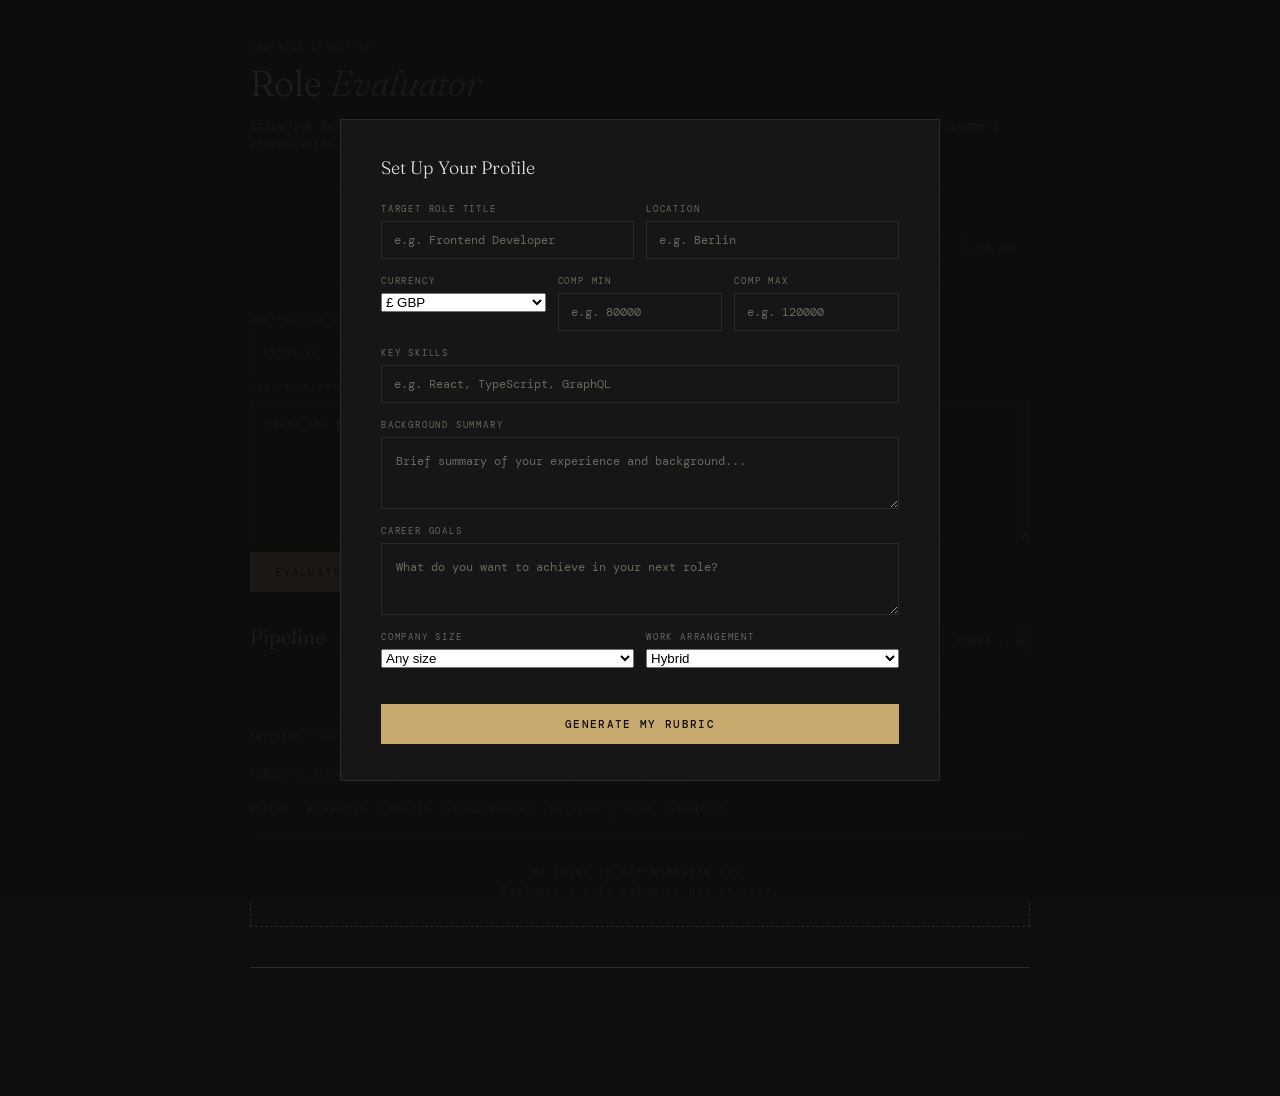
==== index.html @ 42fd8bf1 "feat: Add progress bar for rubric generation" ====
<!DOCTYPE html>
<html lang="en">
<head>
<meta charset="UTF-8">
<meta name="viewport" content="width=device-width, initial-scale=1.0">
<title>Role Evaluator</title>
<link rel="stylesheet" href="styles.css">
</head>
<body>
<div class="container">

  <header>
    <div class="eyebrow">Job Role Evaluator</div>
    <h1>Role <em>Evaluator</em></h1>
    <p class="subtitle">Score job descriptions against your priorities. Weighted across four dimensions: technical fit, environment, compensation, and learning trajectory.</p>
  </header>

  <div class="user-bar">
    <div class="user-identity">
      <img class="user-avatar" id="user-avatar" src="" alt="">
      <div class="user-name" id="user-name"></div>
    </div>
    <button class="theme-toggle" id="theme-toggle" onclick="toggleTheme()" title="Toggle theme">◐</button>
    <button class="logout-btn" id="view-rubric-btn" onclick="showRubricModal()" hidden>View Rubric</button>
    <button class="logout-btn" onclick="showProfileModal(_currentProfile)">Edit Profile</button>
    <a class="logout-btn" href="/.auth/logout">Log out</a>
  </div>

  <!-- JD input -->
  <div class="jd-input-area">
    <div class="jd-input-row">
      <div class="field-group">
        <label class="field-label">Job Posting URL</label>
        <div class="url-input-row">
          <input type="text" id="jd-url" placeholder="https://...  (job share link)">
          <button class="fetch-btn" id="fetch-btn" onclick="fetchJdFromUrl(document.getElementById('jd-url').value.trim())">↓ Fetch JD</button>
        </div>
      </div>
    </div>
    <div class="field-group">
      <label class="field-label">Job Description</label>
      <textarea id="jd-text" class="jd-textarea" placeholder="Paste the full job description here, or use the URL field above to fetch it automatically..."></textarea>
    </div>
    <button class="evaluate-btn" id="evaluate-btn" onclick="runEvaluation()">Evaluate Role</button>
  </div>

  <!-- Pipeline -->
  <div class="queue-section" id="queue-section">
    <div class="queue-header">
      <div class="queue-title">Pipeline</div>
      <div class="queue-count" id="queue-count">0 roles</div>
      <div class="queue-sort">
        <span class="queue-sort-label">Sort</span>
        <select id="queue-sort-select" onchange="renderTable()">
          <option value="added-desc">Added ↓</option>
          <option value="added-asc">Added ↑</option>
          <option value="score-desc">Score ↓</option>
          <option value="score-asc">Score ↑</option>
        </select>
      </div>
      <button class="queue-clear-btn" id="queue-clear-btn" onclick="promptClearQueue()">Clear all</button>
    </div>
    <div class="summary-bar" id="summary-bar"></div>
    <div class="filter-bar" id="filter-bar"></div>
    <div class="queue-confirm-bar" id="queue-confirm-bar">
      <span>Clear all roles from the pipeline? This cannot be undone.</span>
      <button class="qcb-cancel" onclick="cancelClearQueue()">Cancel</button>
      <button class="qcb-confirm" onclick="confirmClearQueue()">Clear pipeline</button>
    </div>
    <div id="queue-container">
      <div class="queue-empty">No roles queued yet.<br>Evaluate a role below and click <strong>Add to Pipeline</strong>.</div>
    </div>
  </div>

  <!-- Detail drawer -->
  <div class="drawer-backdrop" id="drawer-backdrop" onclick="closeDrawer()"></div>
  <div class="drawer" id="drawer">
    <div class="drawer-inner" id="drawer-inner"></div>
  </div>


</div>

<!-- Profile setup modal -->
<div class="eval-overlay" id="profile-overlay">
  <div class="eval-dialog profile-dialog">
    <div class="eval-title">Set Up Your Profile</div>
    <div class="eval-status" id="profile-status" style="display:none"></div>
    <form id="profile-form" onsubmit="return false">
      <div class="profile-fields">
        <div class="profile-field-row">
          <div class="field-group">
            <label class="field-label">Target Role Title</label>
            <input type="text" id="pf-role-title" placeholder="e.g. Frontend Developer">
          </div>
          <div class="field-group">
            <label class="field-label">Location</label>
            <input type="text" id="pf-location" placeholder="e.g. Berlin">
          </div>
        </div>
        <div class="profile-field-row">
          <div class="field-group">
            <label class="field-label">Currency</label>
            <select id="pf-currency">
              <option value="£">£ GBP</option>
              <option value="$">$ USD</option>
              <option value="€">€ EUR</option>
              <option value="S$">S$ SGD</option>
              <option value="A$">A$ AUD</option>
              <option value="C$">C$ CAD</option>
            </select>
          </div>
          <div class="field-group">
            <label class="field-label">Comp Min</label>
            <input type="text" id="pf-comp-min" placeholder="e.g. 80000">
          </div>
          <div class="field-group">
            <label class="field-label">Comp Max</label>
            <input type="text" id="pf-comp-max" placeholder="e.g. 120000">
          </div>
        </div>
        <div class="field-group">
          <label class="field-label">Key Skills</label>
          <input type="text" id="pf-skills" placeholder="e.g. React, TypeScript, GraphQL">
        </div>
        <div class="field-group">
          <label class="field-label">Background Summary</label>
          <textarea id="pf-background" class="profile-textarea" placeholder="Brief summary of your experience and background..."></textarea>
        </div>
        <div class="field-group">
          <label class="field-label">Career Goals</label>
          <textarea id="pf-goals" class="profile-textarea" placeholder="What do you want to achieve in your next role?"></textarea>
        </div>
        <div class="profile-field-row">
          <div class="field-group">
            <label class="field-label">Company Size</label>
            <select id="pf-company-size">
              <option value="any">Any size</option>
              <option value="startup (1–50)">Startup (1–50)</option>
              <option value="scale-up (50–500)">Scale-up (50–500)</option>
              <option value="mid-size (500–5000)">Mid-size (500–5000)</option>
              <option value="enterprise (5000+)">Enterprise (5000+)</option>
            </select>
          </div>
          <div class="field-group">
            <label class="field-label">Work Arrangement</label>
            <select id="pf-arrangement">
              <option value="hybrid">Hybrid</option>
              <option value="remote">Remote</option>
              <option value="on-site">On-site</option>
              <option value="flexible">Flexible</option>
            </select>
          </div>
        </div>
      </div>
      <div class="profile-actions">
        <button class="evaluate-btn" id="generate-rubric-btn" onclick="saveProfile()">Generate My Rubric</button>
        <button class="qcb-cancel" id="profile-cancel-btn" onclick="closeProfileModal()">Cancel</button>
      </div>
    </form>
    <div class="eval-spinner hidden" id="profile-spinner"></div>
  </div>
</div>

<!-- Rubric editor modal -->
<div class="eval-overlay" id="rubric-overlay">
  <div class="eval-dialog rubric-dialog">
    <div class="eval-title">Your Rubric</div>
    <p class="rubric-hint">Edit the JSON below, then save. Section weights must sum to 100.</p>
    <textarea id="rubric-editor" spellcheck="false"></textarea>
    <div class="eval-status" id="rubric-error" style="display:none"></div>
    <div class="profile-actions">
      <button class="evaluate-btn" id="rubric-save-btn" onclick="saveRubric()">Save Rubric</button>
      <button class="qcb-cancel" onclick="closeRubricModal()">Cancel</button>
    </div>
  </div>
</div>

<!-- Single overlay — used for both loading spinner and error dialog -->
<div class="eval-overlay" id="eval-overlay">
  <div class="eval-dialog">
    <div class="eval-spinner" id="eval-spinner"></div>
    <div class="eval-title" id="eval-overlay-title">Evaluating Role</div>
    <div class="eval-status" id="eval-status">Reading job description...</div>
    <button class="eval-dismiss-btn" id="eval-dismiss-btn" onclick="closeErrorDialog()" style="display:none">Dismiss</button>
  </div>
</div>

<div class="queue-toast" id="queue-toast"></div>

<div id="rubric-progress" hidden>
  <div id="rubric-progress-fill"></div>
</div>

<script src="app.js"></script>
</body>
</html>
---- styles.css ----
@import url('https://fonts.googleapis.com/css2?family=DM+Mono:wght@400;500&family=Fraunces:ital,opsz,wght@0,9..144,300;0,9..144,600;1,9..144,300&display=swap');

/* ── TOKENS ─────────────────────────────────────────────────────────────── */

:root {
  --bg:             #0e0e0e;
  --surface:        #161616;
  --surface2:       #1e1e1e;
  --border:         #2a2a2a;
  --text:           #e8e4dc;
  --muted:          #6b6760;
  --accent:         #c8a96e;
  --accent2:        #7eb8a4;
  --danger:         #c96e6e;
  --interest-blue:  #6e8fc9;
  --t1: #c8a96e;
  --t2: #a8c8b8;
  --t3: #b8a8c8;
  --t4: #c8b8a8;
}

/* ── LIGHT THEME ─────────────────────────────────────────────────────────── */

body.light {
  --bg:       #f5f0e8;
  --surface:  #ede8de;
  --surface2: #e4ddd0;
  --border:   #c8bfaa;
  --text:     #1a1612;
  --muted:    #7a7060;
}

body, body * { transition: background-color 0.2s ease, border-color 0.2s ease, color 0.2s ease; }

.eval-spinner { transition: none; }

/* Fetch button has its own transition declaration — excluded from global override */
.fetch-btn { transition: border-color 0.2s ease, color 0.2s ease, background-color 0.2s ease, font-size 0.15s ease !important; }

body.light .queue-confirm-bar { background: #f0e0e0; border-color: #d4aaaa; }
body.light .queue-card-breakdown { border-top-color: #d8d0c0; }

.theme-toggle {
  font-family: 'DM Mono', monospace;
  font-size: 14px;
  background: transparent;
  border: 1px solid var(--border);
  color: var(--muted);
  width: 30px;
  height: 30px;
  display: flex;
  align-items: center;
  justify-content: center;
  cursor: pointer;
  transition: all 0.15s;
  flex-shrink: 0;
  padding: 0;
  line-height: 1;
}
.theme-toggle:hover { border-color: var(--accent); color: var(--accent); }

/* ── RESET & BASE ────────────────────────────────────────────────────────── */

* { box-sizing: border-box; margin: 0; padding: 0; }

body {
  background: var(--bg);
  color: var(--text);
  font-family: 'DM Mono', monospace;
  font-size: 13px;
  min-height: 100vh;
  padding: 40px 24px 80px;
}

.container { max-width: 780px; margin: 0 auto; }

@media (max-width: 480px) { body { padding: 24px 16px 60px; font-size: 12px; } }

/* ── SHARED: SURFACES ────────────────────────────────────────────────────── */

.queue-card,
.eval-dialog {
  background: var(--surface);
  border: 1px solid var(--border);
}

/* ── SHARED: MICRO-LABELS ────────────────────────────────────────────────── */

.eyebrow,
.field-label,
.queue-sort-label,
.queue-count {
  font-size: 9px;
  letter-spacing: 0.2em;
  text-transform: uppercase;
  color: var(--muted);
}

/* ── SHARED: GHOST BUTTONS ───────────────────────────────────────────────── */

.queue-clear-btn,
.qcb-cancel,
.qc-remove,
.logout-btn {
  font-family: 'DM Mono', monospace;
  font-size: 9px;
  letter-spacing: 0.12em;
  text-transform: uppercase;
  background: transparent;
  border: 1px solid var(--border);
  color: var(--muted);
  padding: 4px 10px;
  cursor: pointer;
  transition: all 0.15s;
}

.queue-clear-btn:hover,
.qc-remove:hover,
.logout-btn:hover { border-color: var(--danger); color: var(--danger); }
.qcb-cancel:hover { border-color: var(--muted); color: var(--text); }

/* ── SHARED: FORM INPUTS ─────────────────────────────────────────────────── */

input[type="text"],
textarea {
  background: var(--surface);
  border: 1px solid var(--border);
  color: var(--text);
  font-family: 'DM Mono', monospace;
  font-size: 12px;
  padding: 10px 12px;
  outline: none;
  width: 100%;
}

input[type="text"]:focus,
textarea:focus { border-color: var(--accent); }

input[type="text"]::placeholder,
textarea::placeholder { color: var(--muted); }

/* ── HEADER ──────────────────────────────────────────────────────────────── */

header { margin-bottom: 48px; border-bottom: 1px solid var(--border); padding-bottom: 32px; }
.eyebrow { margin-bottom: 12px; }

h1 {
  font-family: 'Fraunces', serif;
  font-size: 36px;
  font-weight: 300;
  line-height: 1.1;
  color: var(--text);
  margin-bottom: 12px;
}

@media (max-width: 480px) { h1 { font-size: 26px; } }

h1 em { font-style: italic; color: var(--accent); }
.subtitle { color: var(--muted); font-size: 12px; line-height: 1.6; }

/* ── USER BAR ────────────────────────────────────────────────────────────── */

.user-bar {
  display: flex;
  align-items: center;
  justify-content: flex-end;
  gap: 14px;
  margin-bottom: 32px;
  padding-bottom: 16px;
  border-bottom: 1px solid var(--border);
}

.user-identity { display: flex; align-items: center; gap: 8px; }
.user-avatar { width: 22px; height: 22px; border-radius: 50%; border: 1px solid var(--border); display: none; }
.user-avatar.loaded { display: block; }
.user-name { font-size: 11px; color: var(--muted); letter-spacing: 0.04em; }
.user-name span { color: var(--text); }
.logout-btn { font-size: 9px; letter-spacing: 0.15em; padding: 5px 12px; text-decoration: none; display: inline-block; }

/* ── SCORE CLASSES ───────────────────────────────────────────────────────── */

.score-strong { color: var(--accent); }
.score-apply  { color: var(--accent2); }
.score-weak   { color: var(--t3); }
.score-pass   { color: var(--muted); }

/* ── NOTES ───────────────────────────────────────────────────────────────── */

textarea { resize: vertical; min-height: 80px; line-height: 1.6; padding: 14px; }

/* ── INTEREST SELECTOR ───────────────────────────────────────────────────── */

.interest-btn {
  font-family: 'DM Mono', monospace;
  font-size: 10px;
  letter-spacing: 0.08em;
  text-transform: uppercase;
  padding: 5px 12px;
  background: var(--surface2);
  border: 1px solid var(--border);
  color: var(--muted);
  cursor: pointer;
  transition: all 0.15s;
}

.interest-btn[data-level="not-interested"]:hover,
.interest-btn[data-level="not-interested"].active      { border-color: var(--danger);        color: var(--danger); }
.interest-btn[data-level="backburner"]:hover,
.interest-btn[data-level="backburner"].active          { border-color: var(--accent);        color: var(--accent); }
.interest-btn[data-level="under-consideration"]:hover,
.interest-btn[data-level="under-consideration"].active { border-color: var(--interest-blue); color: var(--interest-blue); }
.interest-btn[data-level="interested"]:hover,
.interest-btn[data-level="interested"].active          { border-color: var(--accent2);       color: var(--accent2); }

.interest-btn[data-level="not-interested"].active      { background: var(--danger);        color: #0e0e0e; }
.interest-btn[data-level="backburner"].active          { background: var(--accent);        color: #0e0e0e; }
.interest-btn[data-level="under-consideration"].active { background: var(--interest-blue); color: #0e0e0e; }
.interest-btn[data-level="interested"].active          { background: var(--accent2);       color: #0e0e0e; }

/* ── INTEREST BADGE ──────────────────────────────────────────────────────── */

.interest-badge {
  display: inline-block;
  font-size: 8px;
  letter-spacing: 0.12em;
  text-transform: uppercase;
  padding: 3px 8px;
  border: 1px solid var(--border);
  color: var(--muted);
  margin-top: 4px;
}

.interest-badge.not-interested      { border-color: var(--danger);        color: var(--danger); }
.interest-badge.backburner          { border-color: var(--accent);        color: var(--accent); }
.interest-badge.under-consideration { border-color: var(--interest-blue); color: var(--interest-blue); }
.interest-badge.interested          { border-color: var(--accent2);       color: var(--accent2); }

/* ── PIPELINE ────────────────────────────────────────────────────────────── */

.queue-section { margin-bottom: 48px; border-bottom: 1px solid var(--border); padding-bottom: 40px; }
.queue-header  { display: flex; align-items: baseline; gap: 12px; margin-bottom: 20px; }
.queue-title   { font-family: 'Fraunces', serif; font-size: 20px; font-weight: 300; color: var(--text); }
.queue-count   { padding: 3px 8px; border: 1px solid var(--border); }
.queue-sort    { margin-left: auto; display: flex; align-items: center; gap: 8px; }

.queue-sort select {
  background: var(--surface);
  border: 1px solid var(--border);
  color: var(--muted);
  font-family: 'DM Mono', monospace;
  font-size: 11px;
  padding: 4px 8px;
  outline: none;
  cursor: pointer;
}
.queue-sort select:focus { border-color: var(--accent); }

.queue-clear-btn { display: none; }
.queue-clear-btn.visible { display: block; }

.queue-confirm-bar { display: none; align-items: center; gap: 12px; margin-top: 12px; padding: 10px 14px; background: #1a1010; border: 1px solid #3a2020; font-size: 11px; color: var(--danger); }
.queue-confirm-bar.visible { display: flex; }
.queue-confirm-bar span { flex: 1; }

.qcb-confirm {
  font-family: 'DM Mono', monospace;
  font-size: 9px;
  letter-spacing: 0.12em;
  text-transform: uppercase;
  background: var(--danger);
  border: 1px solid var(--danger);
  color: white;
  padding: 4px 12px;
  cursor: pointer;
  transition: opacity 0.15s;
}
.qcb-confirm:hover { opacity: 0.85; }

.queue-empty { padding: 24px; border: 1px dashed var(--border); text-align: center; color: var(--muted); font-size: 11px; letter-spacing: 0.05em; line-height: 1.8; }
.queue-grid { display: grid; grid-template-columns: 1fr 1fr; gap: 10px; }
@media (max-width: 600px) { .queue-grid { grid-template-columns: 1fr; } .queue-sort { display: none; } }

.queue-card { padding: 16px; transition: border-color 0.15s; }
.queue-card:hover { border-color: #3a3a3a; }
.queue-card-top     { display: flex; align-items: flex-start; justify-content: space-between; gap: 12px; margin-bottom: 10px; }
.queue-card-company { font-size: 11px; color: var(--muted); letter-spacing: 0.08em; text-transform: uppercase; margin-bottom: 3px; }
.queue-card-role    { font-family: 'Fraunces', serif; font-size: 16px; font-weight: 300; color: var(--text); line-height: 1.2; }
.queue-card-score   { font-family: 'Fraunces', serif; font-size: 32px; font-weight: 600; line-height: 1; flex-shrink: 0; text-align: right; }
.queue-card-verdict { font-size: 10px; color: var(--muted); text-align: right; margin-top: 2px; }
.queue-card-breakdown { display: flex; gap: 8px; flex-wrap: wrap; margin-top: 10px; padding-top: 10px; border-top: 1px solid #1e1e1e; }
.qc-dim { font-size: 9px; letter-spacing: 0.08em; text-transform: uppercase; color: var(--muted); padding: 3px 7px; border: 1px solid var(--border); }
.queue-card-notes { font-size: 11px; color: var(--muted); line-height: 1.5; margin-top: 8px; max-height: 36px; overflow: hidden; text-overflow: ellipsis; display: -webkit-box; -webkit-line-clamp: 2; -webkit-box-orient: vertical; }
.queue-card-actions { display: flex; justify-content: flex-end; margin-top: 12px; gap: 8px; }
.qc-remove { font-size: 9px; }

/* ── RUBRIC PROGRESS BAR ─────────────────────────────────────────────────── */

#rubric-progress {
  position: fixed;
  bottom: 0;
  right: 0;
  width: 280px;
  background: var(--surface, #1a1a1a);
  padding: 12px 16px;
  z-index: 150;
  border-top-left-radius: 6px;
}
#rubric-progress::before {
  content: 'Generating rubric…';
  display: block;
  font-size: 11px;
  letter-spacing: 0.08em;
  text-transform: uppercase;
  opacity: 0.55;
  margin-bottom: 8px;
}
#rubric-progress-fill {
  height: 3px;
  width: 0%;
  background: var(--accent);
  transition: width 55s linear;
}

/* ── TOAST ───────────────────────────────────────────────────────────────── */

.queue-toast {
  position: fixed;
  bottom: 28px;
  left: 50%;
  transform: translateX(-50%) translateY(12px);
  background: var(--accent);
  color: #0e0e0e;
  font-family: 'DM Mono', monospace;
  font-size: 11px;
  letter-spacing: 0.1em;
  text-transform: uppercase;
  padding: 10px 20px;
  opacity: 0;
  pointer-events: none;
  transition: all 0.25s ease;
  z-index: 100;
}
.queue-toast.show { opacity: 1; transform: translateX(-50%) translateY(0); }

/* ── JD INPUT ────────────────────────────────────────────────────────────── */

.jd-input-area { margin-bottom: 32px; }
.jd-input-row  { display: grid; grid-template-columns: 1fr 1fr; gap: 12px; margin-bottom: 12px; }
@media (max-width: 480px) { .jd-input-row { grid-template-columns: 1fr; } }

.field-group { display: flex; flex-direction: column; gap: 6px; }
.jd-textarea { min-height: 140px; }

/* ── URL INPUT ROW ───────────────────────────────────────────────────────── */

.url-input-row {
  display: flex;
  align-items: stretch;
}

/* Remove right border from input so it sits seamlessly against the button */
.url-input-row input {
  flex: 1;
  border-right: none;
}

/* Restore right border when focused so it doesn't disappear */
.url-input-row input:focus {
  border-color: var(--accent);
  border-right: 1px solid var(--accent);
}

/* ── FETCH JD BUTTON ─────────────────────────────────────────────────────── */

.fetch-btn {
  font-family: 'DM Mono', monospace;
  font-size: 10px;
  letter-spacing: 0.1em;
  text-transform: uppercase;
  background: var(--surface);
  border: 1px solid var(--border);
  color: var(--muted);
  padding: 0 16px;
  cursor: pointer;
  white-space: nowrap;
  flex-shrink: 0;
}

.fetch-btn:hover:not(:disabled) {
  border-color: var(--accent);
  color: var(--accent);
}

.fetch-btn:disabled { cursor: default; }

/* Loading — gentle pulse */
.fetch-btn.loading {
  color: var(--muted);
  border-color: var(--border);
  animation: fetch-pulse 1s ease-in-out infinite;
}

@keyframes fetch-pulse {
  0%, 100% { opacity: 1; }
  50%       { opacity: 0.35; }
}

/* Success — green tick */
.fetch-btn.success {
  border-color: var(--accent2);
  color: var(--accent2);
  font-size: 15px;
  letter-spacing: 0;
}

/* Error — red cross */
.fetch-btn.error {
  border-color: var(--danger);
  color: var(--danger);
  font-size: 15px;
  letter-spacing: 0;
}

/* ── EVALUATE BUTTON ─────────────────────────────────────────────────────── */

.evaluate-btn {
  margin-top: 12px;
  padding: 12px 24px;
  background: var(--accent);
  border: 1px solid var(--accent);
  color: #0e0e0e;
  font-family: 'DM Mono', monospace;
  font-size: 11px;
  letter-spacing: 0.12em;
  text-transform: uppercase;
  cursor: pointer;
  transition: all 0.2s;
  font-weight: 500;
}
.evaluate-btn:hover    { opacity: 0.85; }
.evaluate-btn:disabled { opacity: 0.4; cursor: not-allowed; }

/* ── LOADING / ERROR OVERLAY ─────────────────────────────────────────────── */

.eval-overlay { display: none; position: fixed; inset: 0; background: rgba(14,14,14,0.92); z-index: 200; align-items: center; justify-content: center; }
.eval-overlay.visible { display: flex; }

.eval-dialog { padding: 40px 48px; max-width: 420px; width: 90%; text-align: center; }

.eval-spinner {
  width: 32px;
  height: 32px;
  border: 2px solid var(--border);
  border-top-color: var(--accent);
  border-radius: 50%;
  animation: spin 0.8s linear infinite;
  margin: 0 auto 24px;
}
.eval-spinner.hidden { display: none; }

@keyframes spin { to { transform: rotate(360deg); } }

.eval-title  { font-family: 'Fraunces', serif; font-size: 18px; font-weight: 300; color: var(--text); margin-bottom: 24px; }
.eval-status { font-size: 11px; letter-spacing: 0.12em; text-transform: uppercase; color: var(--muted); min-height: 18px; transition: opacity 0.3s ease; }
.eval-status.fade { opacity: 0; }

.eval-dismiss-btn {
  display: none;
  margin-top: 24px;
  font-family: 'DM Mono', monospace;
  font-size: 10px;
  letter-spacing: 0.12em;
  text-transform: uppercase;
  background: transparent;
  border: 1px solid var(--border);
  color: var(--muted);
  padding: 6px 20px;
  cursor: pointer;
  transition: all 0.15s;
}
.eval-dismiss-btn:hover { border-color: var(--accent); color: var(--accent); }

/* ── PIPELINE TABLE ──────────────────────────────────────────────────────── */

.pipeline-table { width: 100%; border-collapse: collapse; font-size: 12px; }

.pipeline-table thead th {
  font-size: 9px;
  letter-spacing: 0.15em;
  text-transform: uppercase;
  color: var(--muted);
  text-align: left;
  padding: 8px 12px;
  border-bottom: 1px solid var(--border);
  white-space: nowrap;
}

.pipeline-row { border-bottom: 1px solid var(--border); cursor: pointer; transition: background 0.12s; }
.pipeline-row:hover  { background: var(--surface); }
.pipeline-row.active { background: var(--surface2); }
.pipeline-row td { padding: 10px 12px; vertical-align: middle; }

.col-company { color: var(--muted); font-size: 11px; letter-spacing: 0.04em; white-space: nowrap; }
.col-role    { color: var(--text);  font-family: 'Fraunces', serif; font-size: 14px; font-weight: 300; }
.col-score   { font-family: 'Fraunces', serif; font-size: 18px; font-weight: 600; text-align: right; white-space: nowrap; }
.col-verdict { font-size: 10px; color: var(--muted); white-space: nowrap; }
.col-interest, .col-status { white-space: nowrap; }
.col-added   { font-size: 10px; color: var(--muted); white-space: nowrap; }

.status-badge {
  display: inline-block;
  font-size: 8px;
  letter-spacing: 0.1em;
  text-transform: uppercase;
  padding: 3px 7px;
  border: 1px solid var(--border);
  color: var(--muted);
}

.status-bookmarked { border-color: var(--muted);          color: var(--muted); }
.status-applied    { border-color: var(--interest-blue);  color: var(--interest-blue); }
.status-phone      { border-color: var(--accent);         color: var(--accent); }
.status-interview  { border-color: var(--accent2);        color: var(--accent2); }
.status-offer      { border-color: var(--accent2); background: var(--accent2); color: #0e0e0e; }
.status-rejected   { border-color: var(--danger);         color: var(--danger); }

.eval-badge   { font-size: 10px; padding: 2px 6px; border-radius: 2px; border: 1px solid; letter-spacing: 0.06em; text-transform: uppercase; }
.eval-pending { border-color: var(--accent);  color: var(--accent); }
.eval-done    { border-color: var(--accent2); color: var(--accent2); }
.eval-error   { border-color: var(--danger);  color: var(--danger); }
.col-eval     { white-space: nowrap; }

/* ── DRAWER ──────────────────────────────────────────────────────────────── */

.drawer-backdrop { display: none; position: fixed; inset: 0; background: rgba(14,14,14,0.5); z-index: 300; }
.drawer-backdrop.open { display: block; }

.drawer {
  position: fixed;
  top: 0; right: 0;
  width: 660px;
  max-width: 95vw;
  height: 100vh;
  background: var(--surface);
  border-left: 1px solid var(--border);
  z-index: 400;
  transform: translateX(100%);
  transition: transform 0.28s cubic-bezier(0.4, 0, 0.2, 1);
  overflow-y: auto;
}
.drawer.open { transform: translateX(0); }
.drawer-inner { padding: 28px 24px 48px; }

.drawer-header { display: flex; align-items: flex-start; justify-content: space-between; gap: 16px; margin-bottom: 20px; }
.drawer-company { font-size: 10px; letter-spacing: 0.12em; text-transform: uppercase; color: var(--muted); margin-bottom: 4px; }
.drawer-role { font-family: 'Fraunces', serif; font-size: 22px; font-weight: 300; color: var(--text); line-height: 1.2; }

.drawer-close {
  font-family: 'DM Mono', monospace;
  font-size: 12px;
  background: transparent;
  border: 1px solid var(--border);
  color: var(--muted);
  width: 28px; height: 28px;
  display: flex; align-items: center; justify-content: center;
  cursor: pointer;
  flex-shrink: 0;
  transition: all 0.15s;
  padding: 0;
}
.drawer-close:hover { border-color: var(--danger); color: var(--danger); }

.drawer-url { display: inline-block; font-size: 10px; color: var(--muted); text-decoration: none; border-bottom: 1px solid var(--border); margin-bottom: 24px; transition: color 0.15s; }
.drawer-url:hover { color: var(--accent); }

.drawer-section { margin-bottom: 28px; }
.drawer-section-label { font-size: 9px; letter-spacing: 0.2em; text-transform: uppercase; color: var(--muted); margin-bottom: 10px; }
.drawer-interest-options,
.drawer-status-options { display: flex; flex-wrap: wrap; gap: 6px; }

.status-option-btn {
  font-family: 'DM Mono', monospace;
  font-size: 9px;
  letter-spacing: 0.1em;
  text-transform: uppercase;
  padding: 4px 10px;
  background: var(--surface2);
  border: 1px solid var(--border);
  color: var(--muted);
  cursor: pointer;
  transition: all 0.15s;
}

.status-option-btn[data-status="bookmarked"]:hover,
.status-option-btn[data-status="bookmarked"].active   { border-color: var(--muted);         color: var(--muted);         background: var(--surface); }
.status-option-btn[data-status="applied"]:hover,
.status-option-btn[data-status="applied"].active      { border-color: var(--interest-blue); color: var(--interest-blue); }
.status-option-btn[data-status="phone-screen"]:hover,
.status-option-btn[data-status="phone-screen"].active { border-color: var(--accent);        color: var(--accent); }
.status-option-btn[data-status="interview"]:hover,
.status-option-btn[data-status="interview"].active    { border-color: var(--accent2);       color: var(--accent2); }
.status-option-btn[data-status="offer"]:hover,
.status-option-btn[data-status="offer"].active        { border-color: var(--accent2);       color: #0e0e0e; background: var(--accent2); }
.status-option-btn[data-status="rejected"]:hover,
.status-option-btn[data-status="rejected"].active     { border-color: var(--danger);        color: var(--danger); }
.status-option-btn.active { background: var(--surface); }

.drawer-score-row { display: flex; align-items: baseline; gap: 12px; margin-bottom: 10px; }
.drawer-total   { font-family: 'Fraunces', serif; font-size: 40px; font-weight: 600; line-height: 1; }
.drawer-verdict { font-size: 12px; color: var(--muted); }

.drawer-total-track { height: 4px; background: var(--border); margin-bottom: 20px; overflow: hidden; }
.drawer-total-fill  { height: 100%; transition: width 0.4s ease; }

.drawer-dims { display: flex; flex-direction: column; gap: 10px; }

.drawer-dim { display: flex; justify-content: space-between; align-items: baseline; padding: 6px 0; border-bottom: 1px solid var(--border); }
.drawer-dim:last-child { border-bottom: none; }
.drawer-dim-label { color: var(--muted); font-size: 10px; letter-spacing: 0.05em; }
.drawer-dim-score { font-family: 'Fraunces', serif; font-size: 13px; font-weight: 600; color: var(--text); }
.drawer-dim-max   { font-size: 10px; color: var(--muted); font-family: 'DM Mono', monospace; }

.drawer-reasoning-block { margin-bottom: 14px; }
.drawer-reasoning-dim   { font-size: 9px; letter-spacing: 0.1em; text-transform: uppercase; color: var(--accent); margin-bottom: 4px; }
.drawer-reasoning-text  { font-size: 11px; color: var(--muted); line-height: 1.6; }

.drawer-notes { font-size: 12px; color: var(--text); line-height: 1.7; white-space: pre-wrap; }
.drawer-actions { border-top: 1px solid var(--border); padding-top: 20px; }

/* Knockout flags in drawer */
.drawer-ko-list { display: flex; flex-direction: column; }
.drawer-ko-item { display: flex; align-items: flex-start; gap: 10px; padding: 8px 0; border-bottom: 1px solid var(--border); }
.drawer-ko-item:last-child { border-bottom: none; }
.drawer-ko-check { width: 12px; height: 12px; border: 1px solid var(--border); flex-shrink: 0; margin-top: 2px; }
.drawer-ko-check.flagged { background: var(--danger); border-color: var(--danger); }
.drawer-ko-label { font-size: 11px; color: var(--text); line-height: 1.4; }
.drawer-ko-label small { display: block; font-size: 9px; color: var(--muted); margin-top: 2px; }
.drawer-ko-warning { margin-top: 8px; padding: 8px 10px; background: rgba(180,50,50,0.12); border-left: 2px solid var(--danger); font-size: 10px; color: var(--danger); letter-spacing: 0.04em; }

/* Per-item evaluation detail in drawer */
.drawer-eval-section { margin-bottom: 16px; }
.drawer-eval-section-title { font-size: 11px; font-weight: 600; color: var(--muted); letter-spacing: 0.08em; text-transform: uppercase; margin-bottom: 8px; padding-bottom: 4px; border-bottom: 1px solid var(--border); }
.drawer-eval-item { padding: 8px 0; border-bottom: 1px solid var(--border); }
.drawer-eval-item:last-child { border-bottom: none; }
.drawer-eval-question { font-size: 11px; color: var(--text); line-height: 1.5; margin-bottom: 6px; }
.drawer-eval-bar-wrap { display: flex; align-items: center; gap: 8px; margin-bottom: 4px; }
.drawer-eval-bar-track { flex: 1; height: 6px; background: var(--border); overflow: hidden; }
.drawer-eval-bar-fill { height: 100%; transition: width 0.4s ease; }
.drawer-eval-score-num { font-family: 'Fraunces', serif; font-size: 12px; color: var(--text); flex-shrink: 0; }
.drawer-eval-label { font-size: 10px; color: var(--muted); font-style: italic; flex-shrink: 0; }
.drawer-eval-reasoning { font-size: 11px; color: var(--muted); line-height: 1.6; padding: 5px 8px; border-left: 2px solid var(--border); }

/* Editable notes in drawer */
.drawer-notes-edit { width: 100%; min-height: 80px; resize: vertical; box-sizing: border-box; }

body.light .drawer { background: var(--surface); }
body.light .drawer-backdrop { background: rgba(245,240,232,0.7); }

/* ── SUMMARY BAR ─────────────────────────────────────────────────────────── */

.summary-bar {
  display: flex;
  align-items: center;
  flex-wrap: wrap;
  gap: 12px;
  padding: 12px 0;
  border-bottom: 1px solid var(--border);
  margin-bottom: 0;
  min-height: 44px;
}

.summary-stats { display: flex; align-items: center; gap: 8px; flex-shrink: 0; }
.summary-stat { font-size: 11px; color: var(--muted); }
.summary-stat-val { color: var(--text); font-family: 'Fraunces', serif; font-size: 15px; font-weight: 600; }
.summary-divider { color: var(--border); }
.summary-status-chips { display: flex; flex-wrap: wrap; gap: 6px; }

.summary-chip {
  font-family: 'DM Mono', monospace;
  font-size: 8px;
  letter-spacing: 0.1em;
  text-transform: uppercase;
  padding: 3px 8px;
  border: 1px solid var(--border);
  background: transparent;
  color: var(--muted);
  cursor: pointer;
  transition: all 0.15s;
  display: flex;
  align-items: center;
  gap: 5px;
}
.summary-chip-count { font-size: 10px; font-family: 'Fraunces', serif; font-weight: 600; }

.summary-chip.status-bookmarked:hover,
.summary-chip.status-bookmarked.active { border-color: var(--muted);         color: var(--muted); }
.summary-chip.status-applied:hover,
.summary-chip.status-applied.active    { border-color: var(--interest-blue);  color: var(--interest-blue); }
.summary-chip.status-phone:hover,
.summary-chip.status-phone.active      { border-color: var(--accent);         color: var(--accent); }
.summary-chip.status-interview:hover,
.summary-chip.status-interview.active  { border-color: var(--accent2);        color: var(--accent2); }
.summary-chip.status-offer:hover,
.summary-chip.status-offer.active      { border-color: var(--accent2); background: var(--accent2); color: #0e0e0e; }
.summary-chip.status-rejected:hover,
.summary-chip.status-rejected.active   { border-color: var(--danger);         color: var(--danger); }

.filter-clear-btn {
  font-family: 'DM Mono', monospace;
  font-size: 9px;
  letter-spacing: 0.1em;
  text-transform: uppercase;
  background: transparent;
  border: 1px solid var(--border);
  color: var(--muted);
  padding: 3px 8px;
  cursor: pointer;
  transition: all 0.15s;
  margin-left: auto;
}
.filter-clear-btn:hover { border-color: var(--danger); color: var(--danger); }

/* ── FILTER BAR ──────────────────────────────────────────────────────────── */

.filter-bar {
  display: flex;
  flex-wrap: wrap;
  gap: 16px;
  padding: 10px 0 12px;
  border-bottom: 1px solid var(--border);
  margin-bottom: 4px;
}

.filter-group { display: flex; align-items: center; flex-wrap: wrap; gap: 5px; }
.filter-group-label { font-size: 9px; letter-spacing: 0.15em; text-transform: uppercase; color: var(--muted); margin-right: 4px; flex-shrink: 0; }

.filter-pill {
  font-family: 'DM Mono', monospace;
  font-size: 9px;
  letter-spacing: 0.08em;
  text-transform: uppercase;
  padding: 3px 9px;
  background: transparent;
  border: 1px solid var(--border);
  color: var(--muted);
  cursor: pointer;
  transition: all 0.15s;
}

.filter-pill.not-interested:hover,
.filter-pill.not-interested.active      { border-color: var(--danger);        color: var(--danger); }
.filter-pill.backburner:hover,
.filter-pill.backburner.active          { border-color: var(--accent);        color: var(--accent); }
.filter-pill.under-consideration:hover,
.filter-pill.under-consideration.active { border-color: var(--interest-blue); color: var(--interest-blue); }
.filter-pill.interested:hover,
.filter-pill.interested.active          { border-color: var(--accent2);       color: var(--accent2); }

.filter-pill.strong-apply:hover,
.filter-pill.strong-apply.active        { border-color: var(--accent);        color: var(--accent); }
.filter-pill.apply:hover,
.filter-pill.apply.active               { border-color: var(--accent2);       color: var(--accent2); }
.filter-pill.apply-selectively:hover,
.filter-pill.apply-selectively.active   { border-color: var(--interest-blue); color: var(--interest-blue); }
.filter-pill.weak-fit:hover,
.filter-pill.weak-fit.active            { border-color: var(--t3);            color: var(--t3); }
.filter-pill.skip:hover,
.filter-pill.skip.active                { border-color: var(--muted);         color: var(--muted); background: var(--surface2); }

.filter-pill.bookmarked:hover,
.filter-pill.bookmarked.active          { border-color: var(--muted);         color: var(--muted); background: var(--surface2); }
.filter-pill.applied:hover,
.filter-pill.applied.active             { border-color: var(--interest-blue); color: var(--interest-blue); }
.filter-pill.phone-screen:hover,
.filter-pill.phone-screen.active        { border-color: var(--accent);        color: var(--accent); }
.filter-pill.interview:hover,
.filter-pill.interview.active           { border-color: var(--accent2);       color: var(--accent2); }
.filter-pill.offer:hover,
.filter-pill.offer.active               { border-color: var(--accent2); background: var(--accent2); color: #0e0e0e; }
.filter-pill.rejected:hover,
.filter-pill.rejected.active            { border-color: var(--danger);        color: var(--danger); }

@media (max-width: 600px) {
  .filter-bar  { gap: 10px; }
  .summary-bar { gap: 8px; }
}

/* ── PROFILE MODAL ───────────────────────────────────────────────────────── */

.profile-dialog {
  max-width: 600px !important;
  width: 94% !important;
  text-align: left !important;
  padding: 36px 40px !important;
  max-height: 90vh;
  overflow-y: auto;
}

.profile-fields { display: flex; flex-direction: column; gap: 16px; margin: 24px 0; }

.profile-field-row { display: flex; gap: 12px; }
.profile-field-row .field-group { flex: 1; }

.profile-textarea {
  width: 100%;
  min-height: 72px;
  resize: vertical;
  box-sizing: border-box;
}

.profile-actions {
  display: flex;
  align-items: center;
  gap: 12px;
  margin-top: 8px;
}

.profile-actions .evaluate-btn { flex: 1; }

@media (max-width: 480px) {
  .profile-dialog { padding: 24px 20px !important; }
  .profile-field-row { flex-direction: column; }
}

/* ── RUBRIC EDITOR MODAL ─────────────────────────────────────────────────── */

.rubric-dialog {
  max-width: 760px !important;
  width: 94% !important;
  text-align: left !important;
  padding: 36px 40px !important;
  max-height: 90vh;
  overflow-y: auto;
}

.rubric-hint {
  margin: 8px 0 16px;
  font-size: 0.85rem;
  opacity: 0.65;
}

#rubric-editor {
  width: 100%;
  height: 60vh;
  min-height: 200px;
  resize: vertical;
  font-family: monospace;
  font-size: 0.82rem;
  box-sizing: border-box;
  white-space: pre;
  overflow-wrap: normal;
  overflow-x: auto;
}

@media (max-width: 480px) {
  .rubric-dialog { padding: 24px 20px !important; }
}
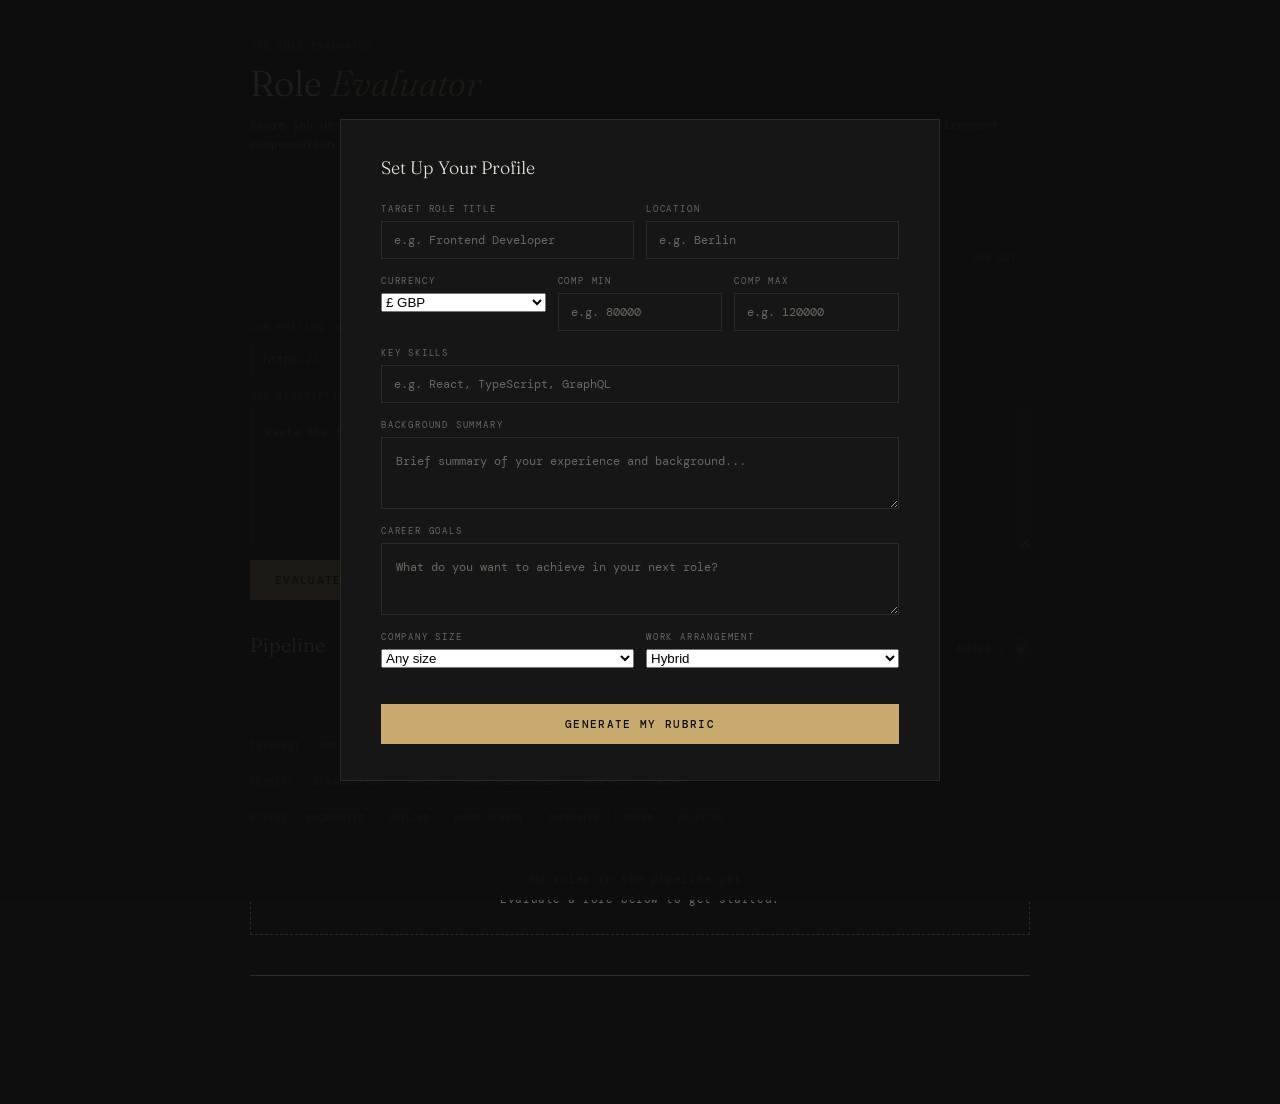
==== commit 4cef14e0: "Move username above buttons" ====
--- a/index.html
+++ b/index.html
@@ -20,10 +20,12 @@
       <img class="user-avatar" id="user-avatar" src="" alt="">
       <div class="user-name" id="user-name"></div>
     </div>
-    <button class="theme-toggle" id="theme-toggle" onclick="toggleTheme()" title="Toggle theme">◐</button>
-    <button class="logout-btn" id="view-rubric-btn" onclick="showRubricModal()" hidden>View Rubric</button>
-    <button class="logout-btn" onclick="showProfileModal(_currentProfile)">Edit Profile</button>
-    <a class="logout-btn" href="/.auth/logout">Log out</a>
+    <div class="user-actions">
+      <button class="theme-toggle" id="theme-toggle" onclick="toggleTheme()" title="Toggle theme">◐</button>
+      <button class="logout-btn" id="view-rubric-btn" onclick="showRubricModal()" hidden>View Rubric</button>
+      <button class="logout-btn" onclick="showProfileModal(_currentProfile)">Edit Profile</button>
+      <a class="logout-btn" href="/.auth/logout">Log out</a>
+    </div>
   </div>
 
   <!-- JD input -->
--- a/styles.css
+++ b/styles.css
@@ -162,12 +162,17 @@
 
 .user-bar {
   display: flex;
-  align-items: center;
-  justify-content: flex-end;
-  gap: 14px;
+  flex-direction: column;
+  align-items: flex-end;
+  gap: 8px;
   margin-bottom: 32px;
   padding-bottom: 16px;
   border-bottom: 1px solid var(--border);
+}
+.user-actions {
+  display: flex;
+  align-items: center;
+  gap: 14px;
 }
 
 .user-identity { display: flex; align-items: center; gap: 8px; }
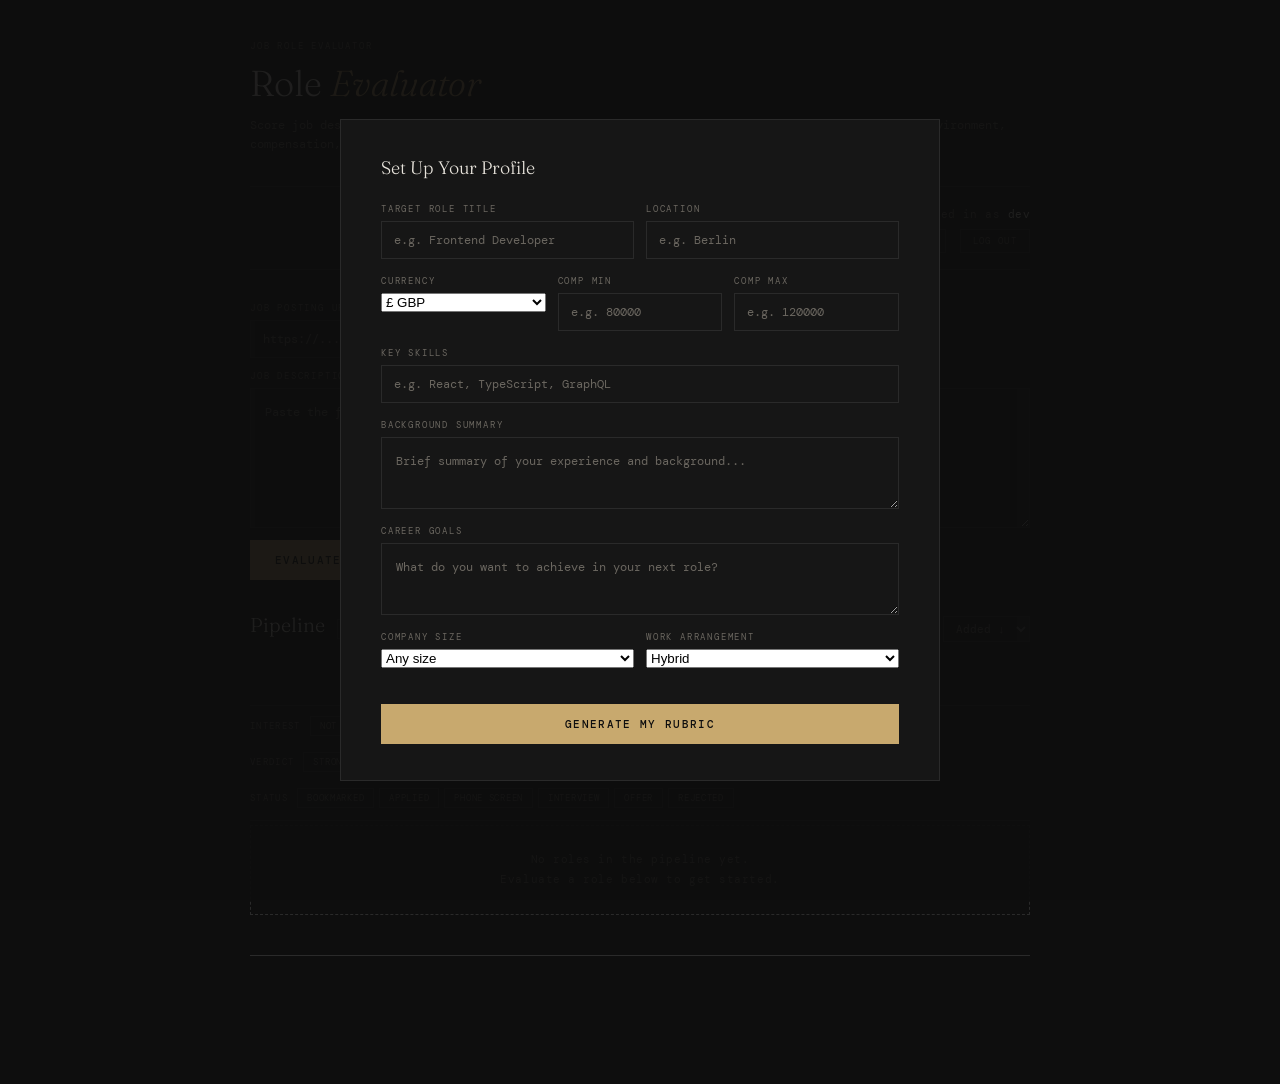
==== commit 836b97ac: "fix: respect iOS safe area insets in drawer to prevent overlap with camera notch" ====
--- a/index.html
+++ b/index.html
@@ -2,7 +2,7 @@
 <html lang="en">
 <head>
 <meta charset="UTF-8">
-<meta name="viewport" content="width=device-width, initial-scale=1.0">
+<meta name="viewport" content="width=device-width, initial-scale=1.0, viewport-fit=cover">
 <title>Role Evaluator</title>
 <link rel="stylesheet" href="styles.css">
 </head>
@@ -190,9 +190,7 @@
 
 <div class="queue-toast" id="queue-toast"></div>
 
-<div id="rubric-progress" hidden>
-  <div id="rubric-progress-fill"></div>
-</div>
+<div id="progress-stack"></div>
 
 <script src="app.js"></script>
 </body>
--- a/styles.css
+++ b/styles.css
@@ -46,16 +46,11 @@
   background: transparent;
   border: 1px solid var(--border);
   color: var(--muted);
-  width: 30px;
-  height: 30px;
-  display: flex;
-  align-items: center;
-  justify-content: center;
+  padding: 4px 8px;
+  line-height: 1;
   cursor: pointer;
   transition: all 0.15s;
   flex-shrink: 0;
-  padding: 0;
-  line-height: 1;
 }
 .theme-toggle:hover { border-color: var(--accent); color: var(--accent); }
 
@@ -141,7 +136,7 @@
 
 /* ── HEADER ──────────────────────────────────────────────────────────────── */
 
-header { margin-bottom: 48px; border-bottom: 1px solid var(--border); padding-bottom: 32px; }
+header { margin-bottom: 20px; border-bottom: 1px solid var(--border); padding-bottom: 32px; }
 .eyebrow { margin-bottom: 12px; }
 
 h1 {
@@ -180,7 +175,7 @@
 .user-avatar.loaded { display: block; }
 .user-name { font-size: 11px; color: var(--muted); letter-spacing: 0.04em; }
 .user-name span { color: var(--text); }
-.logout-btn { font-size: 9px; letter-spacing: 0.15em; padding: 5px 12px; text-decoration: none; display: inline-block; }
+.logout-btn { font-size: 9px; letter-spacing: 0.15em; padding: 5px 12px; text-decoration: none; display: inline-block; white-space: nowrap; }
 
 /* ── SCORE CLASSES ───────────────────────────────────────────────────────── */
 
@@ -298,32 +293,34 @@
 .queue-card-actions { display: flex; justify-content: flex-end; margin-top: 12px; gap: 8px; }
 .qc-remove { font-size: 9px; }
 
-/* ── RUBRIC PROGRESS BAR ─────────────────────────────────────────────────── */
-
-#rubric-progress {
+/* ── PROGRESS BARS ───────────────────────────────────────────────────────── */
+
+#progress-stack {
   position: fixed;
   bottom: 0;
   right: 0;
+  display: flex;
+  flex-direction: column;
+  gap: 2px;
+  z-index: 150;
+}
+.progress-item {
   width: 280px;
   background: var(--surface, #1a1a1a);
   padding: 12px 16px;
-  z-index: 150;
   border-top-left-radius: 6px;
 }
-#rubric-progress::before {
-  content: 'Generating rubric…';
-  display: block;
+.progress-item-label {
   font-size: 11px;
   letter-spacing: 0.08em;
   text-transform: uppercase;
   opacity: 0.55;
   margin-bottom: 8px;
 }
-#rubric-progress-fill {
+.progress-item-fill {
   height: 3px;
   width: 0%;
   background: var(--accent);
-  transition: width 55s linear;
 }
 
 /* ── TOAST ───────────────────────────────────────────────────────────────── */
@@ -535,6 +532,24 @@
 .eval-error   { border-color: var(--danger);  color: var(--danger); }
 .col-eval     { white-space: nowrap; }
 
+@media (max-width: 480px) {
+  /* Hide low-priority columns */
+  .pipeline-table thead th:nth-child(4),
+  .pipeline-table thead th:nth-child(5),
+  .pipeline-table thead th:nth-child(7) { display: none; }
+  .col-verdict, .col-interest, .col-added { display: none; }
+
+  /* Tighter cell padding */
+  .pipeline-table thead th { padding: 6px 6px; }
+  .pipeline-row td          { padding: 8px 6px; }
+
+  /* Constrain company so it doesn't crowd role */
+  .col-company { max-width: 72px; overflow: hidden; text-overflow: ellipsis; }
+
+  /* Slightly smaller score to reclaim space */
+  .col-score { font-size: 16px; }
+}
+
 /* ── DRAWER ──────────────────────────────────────────────────────────────── */
 
 .drawer-backdrop { display: none; position: fixed; inset: 0; background: rgba(14,14,14,0.5); z-index: 300; }
@@ -544,8 +559,8 @@
   position: fixed;
   top: 0; right: 0;
   width: 660px;
-  max-width: 95vw;
-  height: 100vh;
+  max-width: calc(100vw - env(safe-area-inset-left, 0px));
+  height: 100dvh;
   background: var(--surface);
   border-left: 1px solid var(--border);
   z-index: 400;
@@ -554,7 +569,7 @@
   overflow-y: auto;
 }
 .drawer.open { transform: translateX(0); }
-.drawer-inner { padding: 28px 24px 48px; }
+.drawer-inner { padding: 28px calc(24px + env(safe-area-inset-right, 0px)) calc(48px + env(safe-area-inset-bottom, 0px)) 24px; }
 
 .drawer-header { display: flex; align-items: flex-start; justify-content: space-between; gap: 16px; margin-bottom: 20px; }
 .drawer-company { font-size: 10px; letter-spacing: 0.12em; text-transform: uppercase; color: var(--muted); margin-bottom: 4px; }
@@ -648,12 +663,19 @@
 .drawer-eval-item { padding: 8px 0; border-bottom: 1px solid var(--border); }
 .drawer-eval-item:last-child { border-bottom: none; }
 .drawer-eval-question { font-size: 11px; color: var(--text); line-height: 1.5; margin-bottom: 6px; }
-.drawer-eval-bar-wrap { display: flex; align-items: center; gap: 8px; margin-bottom: 4px; }
+.drawer-eval-bar-wrap { display: flex; align-items: center; gap: 8px; }
 .drawer-eval-bar-track { flex: 1; height: 6px; background: var(--border); overflow: hidden; }
 .drawer-eval-bar-fill { height: 100%; transition: width 0.4s ease; }
 .drawer-eval-score-num { font-family: 'Fraunces', serif; font-size: 12px; color: var(--text); flex-shrink: 0; }
-.drawer-eval-label { font-size: 10px; color: var(--muted); font-style: italic; flex-shrink: 0; }
-.drawer-eval-reasoning { font-size: 11px; color: var(--muted); line-height: 1.6; padding: 5px 8px; border-left: 2px solid var(--border); }
+
+.drawer-eval-score-group { margin-top: 6px; }
+.drawer-eval-label { font-size: 10px; color: var(--muted); font-style: italic; line-height: 1.4; margin-bottom: 4px; }
+
+.drawer-eval-reasoning-details { margin: 4px 0 6px; }
+.drawer-eval-reasoning-details summary { list-style: none; cursor: pointer; font-size: 10px; color: var(--muted); letter-spacing: 0.06em; text-transform: uppercase; user-select: none; }
+.drawer-eval-reasoning-details summary::-webkit-details-marker { display: none; }
+.drawer-eval-reasoning-details[open] summary { color: var(--accent); }
+.drawer-eval-reasoning { font-size: 11px; color: var(--muted); line-height: 1.6; padding: 6px 8px; border-left: 2px solid var(--border); margin-top: 4px; white-space: normal; }
 
 /* Editable notes in drawer */
 .drawer-notes-edit { width: 100%; min-height: 80px; resize: vertical; box-sizing: border-box; }
@@ -821,6 +843,7 @@
 }
 
 .profile-actions .evaluate-btn { flex: 1; }
+.profile-actions .qcb-cancel { padding: 12px 24px; font-size: 11px; margin-top: 12px; }
 
 @media (max-width: 480px) {
   .profile-dialog { padding: 24px 20px !important; }
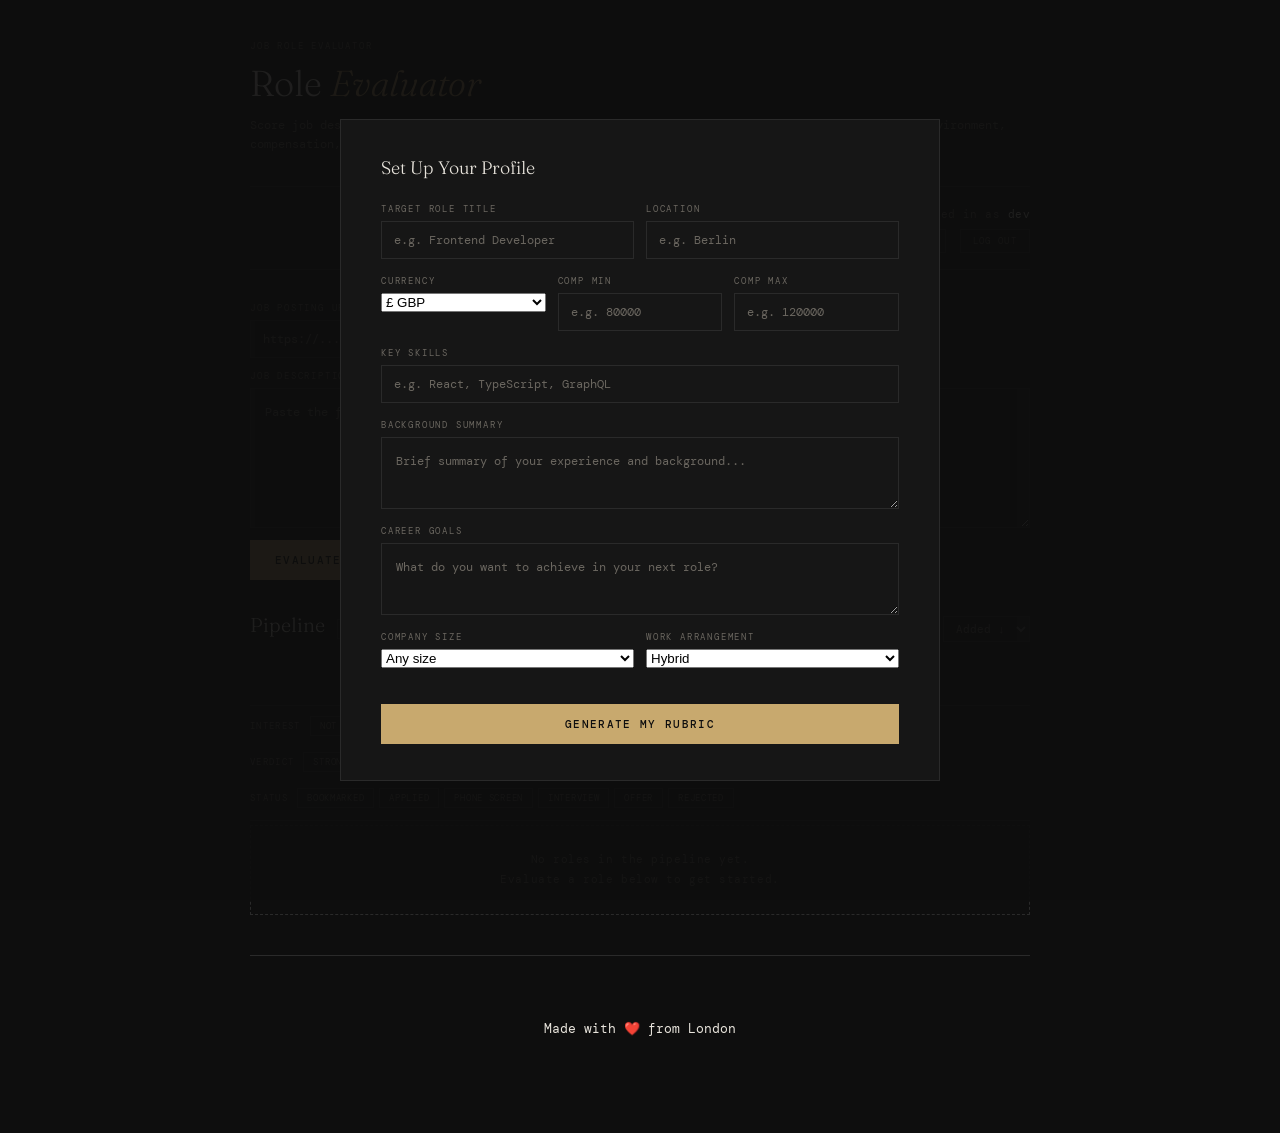
==== commit b6aeb021: "Add 'Made with love from London' footer Co-Authored-By: Claude Sonnet 4.6 <noreply@anthropic.com>" ====
--- a/index.html
+++ b/index.html
@@ -70,7 +70,7 @@
       <button class="qcb-confirm" onclick="confirmClearQueue()">Clear pipeline</button>
     </div>
     <div id="queue-container">
-      <div class="queue-empty">No roles queued yet.<br>Evaluate a role below and click <strong>Add to Pipeline</strong>.</div>
+      <div class="queue-empty queue-loading">Loading pipeline…</div>
     </div>
   </div>
 
@@ -80,6 +80,7 @@
     <div class="drawer-inner" id="drawer-inner"></div>
   </div>
 
+  <footer class="site-footer">Made with ❤️ from London</footer>
 
 </div>
 
--- a/styles.css
+++ b/styles.css
@@ -65,11 +65,22 @@
   font-size: 13px;
   min-height: 100vh;
   padding: 40px 24px 80px;
+  padding-left:   max(24px, env(safe-area-inset-left, 0px));
+  padding-right:  max(24px, env(safe-area-inset-right, 0px));
+  padding-bottom: max(80px, env(safe-area-inset-bottom, 0px));
 }
 
 .container { max-width: 780px; margin: 0 auto; }
 
-@media (max-width: 480px) { body { padding: 24px 16px 60px; font-size: 12px; } }
+@media (max-width: 480px) {
+  body {
+    padding: 24px 16px 60px;
+    padding-left:   max(16px, env(safe-area-inset-left, 0px));
+    padding-right:  max(16px, env(safe-area-inset-right, 0px));
+    padding-bottom: max(60px, env(safe-area-inset-bottom, 0px));
+    font-size: 12px;
+  }
+}
 
 /* ── SHARED: SURFACES ────────────────────────────────────────────────────── */
 
@@ -184,6 +195,22 @@
 .score-weak   { color: var(--t3); }
 .score-pass   { color: var(--muted); }
 
+/* ── VERDICT BADGE ───────────────────────────────────────────────────────── */
+
+.verdict-badge {
+  display: inline-block;
+  font-size: 8px;
+  letter-spacing: 0.12em;
+  text-transform: uppercase;
+  padding: 3px 8px;
+  border: 1px solid var(--border);
+  color: var(--muted);
+}
+.verdict-badge.score-strong { border-color: var(--accent);  color: var(--accent); }
+.verdict-badge.score-apply  { border-color: var(--accent2); color: var(--accent2); }
+.verdict-badge.score-weak   { border-color: var(--t3);      color: var(--t3); }
+.verdict-badge.score-pass   { border-color: var(--muted);   color: var(--muted); }
+
 /* ── NOTES ───────────────────────────────────────────────────────────────── */
 
 textarea { resize: vertical; min-height: 80px; line-height: 1.6; padding: 14px; }
@@ -277,6 +304,8 @@
 .qcb-confirm:hover { opacity: 0.85; }
 
 .queue-empty { padding: 24px; border: 1px dashed var(--border); text-align: center; color: var(--muted); font-size: 11px; letter-spacing: 0.05em; line-height: 1.8; }
+.queue-loading { animation: pulse 1.5s ease-in-out infinite; }
+@keyframes pulse { 0%, 100% { opacity: 1; } 50% { opacity: 0.4; } }
 .queue-grid { display: grid; grid-template-columns: 1fr 1fr; gap: 10px; }
 @media (max-width: 600px) { .queue-grid { grid-template-columns: 1fr; } .queue-sort { display: none; } }
 
@@ -340,7 +369,7 @@
   opacity: 0;
   pointer-events: none;
   transition: all 0.25s ease;
-  z-index: 100;
+  z-index: 160;
 }
 .queue-toast.show { opacity: 1; transform: translateX(-50%) translateY(0); }
 
@@ -504,8 +533,7 @@
 
 .col-company { color: var(--muted); font-size: 11px; letter-spacing: 0.04em; white-space: nowrap; }
 .col-role    { color: var(--text);  font-family: 'Fraunces', serif; font-size: 14px; font-weight: 300; }
-.col-score   { font-family: 'Fraunces', serif; font-size: 18px; font-weight: 600; text-align: right; white-space: nowrap; }
-.col-verdict { font-size: 10px; color: var(--muted); white-space: nowrap; }
+.col-verdict { white-space: nowrap; }
 .col-interest, .col-status { white-space: nowrap; }
 .col-added   { font-size: 10px; color: var(--muted); white-space: nowrap; }
 
@@ -533,11 +561,11 @@
 .col-eval     { white-space: nowrap; }
 
 @media (max-width: 480px) {
-  /* Hide low-priority columns */
+  /* Hide low-priority columns — show only Company, Role, Verdict */
   .pipeline-table thead th:nth-child(4),
   .pipeline-table thead th:nth-child(5),
-  .pipeline-table thead th:nth-child(7) { display: none; }
-  .col-verdict, .col-interest, .col-added { display: none; }
+  .pipeline-table thead th:nth-child(6) { display: none; }
+  .col-interest, .col-status, .col-added { display: none; }
 
   /* Tighter cell padding */
   .pipeline-table thead th { padding: 6px 6px; }
@@ -546,9 +574,13 @@
   /* Constrain company so it doesn't crowd role */
   .col-company { max-width: 72px; overflow: hidden; text-overflow: ellipsis; }
 
-  /* Slightly smaller score to reclaim space */
-  .col-score { font-size: 16px; }
-}
+}
+
+.pagination { display: flex; align-items: center; justify-content: center; gap: 16px; padding: 14px 0; border-top: 1px solid var(--border); }
+.pagination-btn { font-family: 'DM Mono', monospace; font-size: 9px; letter-spacing: 0.12em; text-transform: uppercase; background: transparent; border: 1px solid var(--border); color: var(--muted); padding: 5px 12px; cursor: pointer; transition: all 0.15s; }
+.pagination-btn:hover:not(:disabled) { border-color: var(--accent); color: var(--accent); }
+.pagination-btn:disabled { opacity: 0.3; cursor: not-allowed; }
+.pagination-info { font-size: 10px; color: var(--muted); letter-spacing: 0.08em; }
 
 /* ── DRAWER ──────────────────────────────────────────────────────────────── */
 
@@ -625,12 +657,13 @@
 .status-option-btn[data-status="rejected"].active     { border-color: var(--danger);        color: var(--danger); }
 .status-option-btn.active { background: var(--surface); }
 
-.drawer-score-row { display: flex; align-items: baseline; gap: 12px; margin-bottom: 10px; }
-.drawer-total   { font-family: 'Fraunces', serif; font-size: 40px; font-weight: 600; line-height: 1; }
-.drawer-verdict { font-size: 12px; color: var(--muted); }
-
-.drawer-total-track { height: 4px; background: var(--border); margin-bottom: 20px; overflow: hidden; }
+.drawer-verdict-pending { color: var(--muted); font-size: 18px; }
+
+.drawer-section .verdict-badge { font-size: 10px; padding: 5px 12px; letter-spacing: 0.08em; }
+
+.drawer-total-track { position: relative; height: 4px; background: var(--border); margin: 12px 0 20px; overflow: visible; }
 .drawer-total-fill  { height: 100%; transition: width 0.4s ease; }
+.drawer-total-label { position: absolute; right: 0; top: 8px; font-size: 10px; color: var(--muted); letter-spacing: 0.06em; }
 
 .drawer-dims { display: flex; flex-direction: column; gap: 10px; }
 
@@ -646,6 +679,13 @@
 
 .drawer-notes { font-size: 12px; color: var(--text); line-height: 1.7; white-space: pre-wrap; }
 .drawer-actions { border-top: 1px solid var(--border); padding-top: 20px; }
+
+/* JD collapsible in drawer */
+.drawer-jd-details { width: 100%; }
+.drawer-jd-details summary { list-style: none; cursor: pointer; font-size: 11px; font-weight: 600; color: var(--muted); letter-spacing: 0.06em; text-transform: uppercase; user-select: none; }
+.drawer-jd-details summary::-webkit-details-marker { display: none; }
+.drawer-jd-details[open] summary { color: var(--accent); }
+.drawer-jd-text { font-size: 12px; color: var(--muted); line-height: 1.7; white-space: pre-wrap; padding: 10px 12px; border-left: 2px solid var(--border); margin-top: 8px; max-height: 400px; overflow-y: auto; }
 
 /* Knockout flags in drawer */
 .drawer-ko-list { display: flex; flex-direction: column; }
@@ -882,4 +922,12 @@
 
 @media (max-width: 480px) {
   .rubric-dialog { padding: 24px 20px !important; }
+}
+
+.site-footer {
+  text-align: center;
+  padding: 16px;
+  margin-top: 24px;
+  font-size: 13px;
+  color: var(--text-muted);
 }
